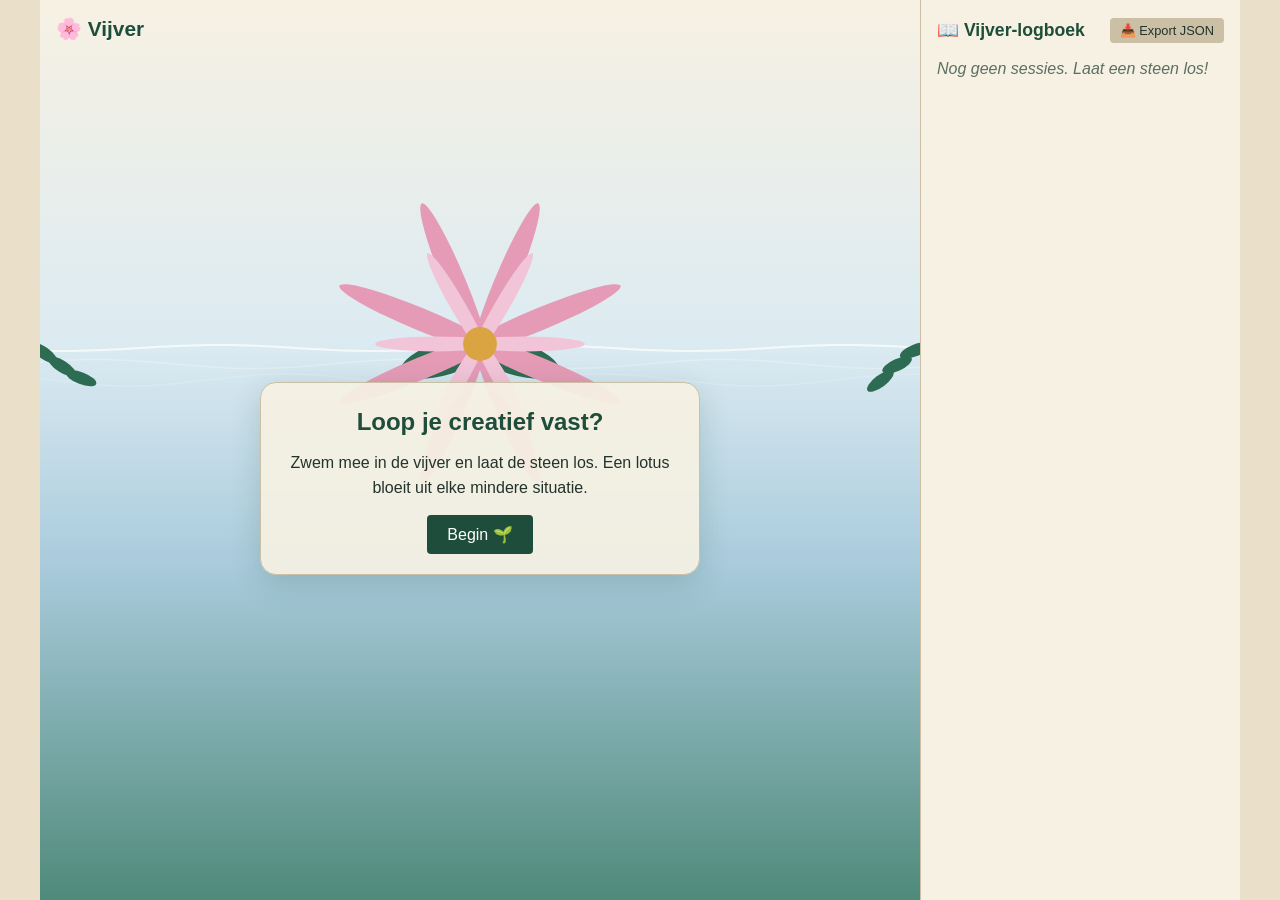
==== vijver.html @ 8c4dee31 "Add files via upload" ====
<!DOCTYPE html>
<html lang="nl">
<head>
    <meta charset="UTF-8">
    <meta name="viewport" content="width=device-width, initial-scale=1.0">
    <title>Vijver - Uit je creatieve blokkade</title>
    <link rel="stylesheet" href="vijver.css">
</head>
<body class="vijver-page">
    <div class="vijver-layout">
        <main class="vijver-stage" id="vijverStage">
            <canvas id="pondCanvas"></canvas>

            <div class="vijver-overlay">
                <header class="vijver-header">
                    <h1>&#127800; Vijver</h1>
                    <button class="btn btn-small btn-secondary" id="logboekToggle">&#128214; Logboek</button>
                </header>

                <div class="vijver-screens" id="vijverScreens">
                    <!-- Scherm 1: start -->
                    <section class="vijver-screen active" data-screen="0">
                        <div class="vijver-card">
                            <h2>Loop je creatief vast?</h2>
                            <p>Zwem mee in de vijver en laat de steen los. Een lotus bloeit uit elke mindere situatie.</p>
                            <button class="btn btn-primary" id="startBtn">Begin &#127793;</button>
                        </div>
                    </section>

                    <!-- Scherm 2: vis tegen steen -->
                    <section class="vijver-screen" data-screen="1">
                        <div class="vijver-card">
                            <h2>Vis zwemt tegen de steen &#128031;&#129704;</h2>
                            <p>Daar zwemt je creativiteit tegenaan.</p>
                            <button class="btn btn-primary" id="next1Btn">Verder &rarr;</button>
                        </div>
                    </section>

                    <!-- Scherm 3: struggle invoeren -->
                    <section class="vijver-screen" data-screen="2">
                        <div class="vijver-card">
                            <h2>Waar zwem je tegenaan?</h2>
                            <p>Typ hier je struggle (mag van alles zijn) &mdash; of teken hem hieronder. De animatie gaat vanzelf verder:</p>
                            <textarea id="struggleText" rows="3" placeholder="Bijvoorbeeld: ik weet niet waarmee ik moet beginnen..."></textarea>
                            <canvas id="struggleCanvas" class="draw-pad"></canvas>
                            <div class="vijver-actions">
                                <button class="btn btn-small btn-secondary" id="clearStruggle">Wissen</button>
                                <button class="btn btn-primary" id="next2Btn">Verder &rarr;</button>
                            </div>
                        </div>
                    </section>

                    <!-- Scherm 4: steen in het water -->
                    <section class="vijver-screen" data-screen="3">
                        <div class="vijver-card">
                            <h2>Steen in het water</h2>
                            <p>De steen wordt zo losgelaten in het water &mdash; of tik zelf op het water:</p>
                            <button class="btn btn-primary" id="throwBtn">Gooi de steen &#129704;</button>
                        </div>
                    </section>

                    <!-- Scherm 5: vissen om de steen -->
                    <section class="vijver-screen" data-screen="4">
                        <div class="vijver-card">
                            <h2>Vissen om de steen heen &#128031;</h2>
                            <p>Kijk &mdash; er zwemmen vissen om de steen heen. Er komt weer ruimte.</p>
                            <button class="btn btn-primary" id="next4Btn">Kies een visje &rarr;</button>
                        </div>
                    </section>

                    <!-- Scherm 6: klik op een visje -->
                    <section class="vijver-screen" data-screen="5">
                        <div class="vijver-card">
                            <h2>Klik op een visje</h2>
                            <ul class="fish-legend">
                                <li><span class="fish-dot" style="background:#e59bb6"></span> Roze: teken iets willekeurigs</li>
                                <li><span class="fish-dot" style="background:#8e7cc3"></span> Paars: fotografeer iets uit je omgeving</li>
                                <li><span class="fish-dot" style="background:#e8813a"></span> Oranje: schrijf 3 zinnen</li>
                            </ul>
                            <div class="vijver-actions">
                                <button class="btn btn-small fish-btn" data-fish="teken" style="background:#e59bb6">&#9998;&#65039; Teken</button>
                                <button class="btn btn-small fish-btn" data-fish="foto" style="background:#8e7cc3">&#128247; Foto</button>
                                <button class="btn btn-small fish-btn" data-fish="tekst" style="background:#e8813a">&#9998; Schrijf</button>
                            </div>
                        </div>
                    </section>

                    <!-- Scherm 7: afronding -->
                    <section class="vijver-screen" data-screen="6">
                        <div class="vijver-card">
                            <h2>De steen is losgelaten &#127800;</h2>
                            <p id="doneSummary">Goed gedaan.</p>
                            <div class="vijver-actions">
                                <button class="btn btn-secondary" id="againBtn">Opnieuw</button>
                                <button class="btn btn-primary" id="logboekBtn">Bekijk logboek</button>
                            </div>
                        </div>
                    </section>
                </div>
            </div>
        </main>

        <aside class="vijver-logboek" id="vijverLogboek">
            <div class="logboek-header">
                <h2>&#128214; Vijver-logboek</h2>
                <button class="btn btn-small btn-secondary" id="exportLogBtn">&#128229; Export JSON</button>
            </div>
            <div id="logboekList" class="logboek-list"></div>
        </aside>
    </div>

    <!-- Oefening modal -->
    <div class="modal" id="exerciseModal">
        <div class="modal-content">
            <div class="modal-header">
                <h2 id="exerciseTitle">Oefening</h2>
                <button class="close-modal" id="closeExercise">&times;</button>
            </div>
            <div id="exerciseBody"></div>
            <div class="modal-footer">
                <button type="button" class="btn btn-secondary" id="cancelExercise">Annuleren</button>
                <button type="button" class="btn btn-primary" id="saveExercise">Bewaar in logboek</button>
            </div>
        </div>
    </div>

    <div class="toast" id="toast"></div>

    <script src="vijver.js"></script>
</body>
</html>
---- vijver.css ----
/* ============================================
   Vijver - app tegen creatieve blokkade
   Losstaand bestand: eigen basis + palet
   Palet: aardetinten, zachtblauw, diepgroen
   ============================================ */

:root {
    --primary-color: #1e4d3b;
    --primary-color-light: #2e6b53;
    --secondary-color: #a9cbdc;
    --success-color: #2e6b53;
    --warning-color: #d9a441;
    --danger-color: #c4704f;
    --background-color: #eadfc8;
    --surface-color: #f7f1e3;
    --text-color: #22332b;
    --text-color-light: #5c6f64;
    --border-color: #cbbfa5;
    --shadow-color: rgba(30, 77, 59, 0.18);

    --water-top: #dcebf2;
    --water-deep: #4f8a7a;
    --fish-roze: #e59bb6;
    --fish-paars: #8e7cc3;
    --fish-oranje: #e8813a;
}

* {
    margin: 0;
    padding: 0;
    box-sizing: border-box;
}

body {
    font-family: 'Segoe UI', Tahoma, Geneva, Verdana, sans-serif;
    background-color: var(--background-color);
    color: var(--text-color);
    line-height: 1.6;
    min-height: 100vh;
}

/* Knoppen */
.btn {
    padding: 10px 20px;
    border: none;
    border-radius: 4px;
    font-size: 1rem;
    cursor: pointer;
    transition: background-color 0.2s, opacity 0.2s;
}

.btn-primary {
    background-color: var(--primary-color);
    color: #fff;
}

.btn-primary:hover {
    background-color: var(--primary-color-light);
}

.btn-secondary {
    background-color: var(--border-color);
    color: var(--text-color);
}

.btn-secondary:hover {
    background-color: var(--text-color-light);
}

.btn-danger {
    background-color: var(--danger-color);
    color: #fff;
}

.btn-small {
    padding: 5px 10px;
    font-size: 0.8rem;
}

/* Modal */
.modal {
    display: none;
    position: fixed;
    top: 0;
    left: 0;
    width: 100%;
    height: 100%;
    background-color: rgba(0, 0, 0, 0.5);
    z-index: 2000;
    align-items: center;
    justify-content: center;
}

.modal.active {
    display: flex;
}

.modal-content {
    background-color: var(--surface-color);
    border-radius: 8px;
    width: 90%;
    max-width: 600px;
    max-height: 90vh;
    overflow-y: auto;
    box-shadow: 0 4px 20px var(--shadow-color);
}

.modal-header {
    display: flex;
    justify-content: space-between;
    align-items: center;
    padding: 20px;
    border-bottom: 1px solid var(--border-color);
}

.modal-header h2 {
    font-size: 1.5rem;
}

.close-modal {
    background: none;
    border: none;
    font-size: 1.5rem;
    cursor: pointer;
    color: var(--text-color-light);
}

.modal-footer {
    display: flex;
    justify-content: flex-end;
    gap: 10px;
    padding: 20px;
    border-top: 1px solid var(--border-color);
}

/* Toast */
.toast {
    position: fixed;
    bottom: 20px;
    right: 20px;
    padding: 15px 25px;
    background-color: var(--text-color);
    color: var(--surface-color);
    border-radius: 4px;
    box-shadow: 0 4px 20px var(--shadow-color);
    transform: translateY(100px);
    opacity: 0;
    transition: transform 0.3s, opacity 0.3s;
    z-index: 3000;
}

.toast.active {
    transform: translateY(0);
    opacity: 1;
}

.toast.success {
    background-color: var(--success-color);
}

.toast.error {
    background-color: var(--danger-color);
}

/* ============================================
   Vijver-specifiek
   ============================================ */

.vijver-layout {
    display: flex;
    min-height: 100vh;
}

.vijver-stage {
    position: relative;
    flex: 1;
    height: 100vh;
    height: 100dvh;
    overflow: hidden;
}

#pondCanvas {
    position: absolute;
    inset: 0;
    width: 100%;
    height: 100%;
    display: block;
    touch-action: manipulation;
}

.vijver-overlay {
    position: absolute;
    inset: 0;
    display: flex;
    flex-direction: column;
    pointer-events: none;
}

.vijver-header {
    display: flex;
    justify-content: space-between;
    align-items: center;
    padding: 12px 16px;
    pointer-events: auto;
}

.vijver-header h1 {
    font-size: 1.3rem;
    color: var(--primary-color);
    text-shadow: 0 1px 0 rgba(255, 255, 255, 0.5);
}

.vijver-screens {
    position: relative;
    flex: 1;
    pointer-events: none;
}

.vijver-screen {
    position: absolute;
    inset: 0;
    display: flex;
    align-items: center;
    justify-content: center;
    padding: 16px;
    opacity: 0;
    visibility: hidden;
    transform: translateY(12px);
    transition: opacity 0.35s ease, transform 0.35s ease, visibility 0s linear 0.35s;
    pointer-events: none;
}

.vijver-screen.active {
    opacity: 1;
    visibility: visible;
    transform: translateY(0);
    transition: opacity 0.35s ease, transform 0.35s ease, visibility 0s;
}

.vijver-card {
    pointer-events: none;
    background: rgba(247, 241, 227, 0.92);
    border: 1px solid var(--border-color);
    border-radius: 16px;
    box-shadow: 0 8px 30px var(--shadow-color);
    padding: 20px 24px;
    max-width: 440px;
    width: 100%;
    max-height: 100%;
    overflow-y: auto;
    text-align: center;
}

.vijver-screen.active .vijver-card {
    pointer-events: auto;
}

.vijver-card h2 {
    color: var(--primary-color);
    margin-bottom: 8px;
}

.vijver-card p {
    color: var(--text-color);
    margin-bottom: 14px;
}

.vijver-actions {
    display: flex;
    gap: 10px;
    justify-content: center;
    flex-wrap: wrap;
    margin-top: 12px;
}

.fish-legend {
    list-style: none;
    text-align: left;
    margin: 0 auto 6px;
    max-width: 300px;
}

.fish-legend li {
    display: flex;
    align-items: center;
    gap: 8px;
    margin-bottom: 6px;
}

.fish-dot {
    display: inline-block;
    width: 14px;
    height: 14px;
    border-radius: 50%;
    flex-shrink: 0;
}

.fish-btn {
    color: #22332b;
    font-weight: 600;
}

/* Invoervelden */
.vijver-card textarea {
    width: 100%;
    padding: 10px;
    border: 1px solid var(--border-color);
    border-radius: 8px;
    font-family: inherit;
    font-size: 1rem;
    background: #fffdf7;
    color: var(--text-color);
    resize: vertical;
    margin-bottom: 10px;
}

.draw-pad {
    width: 100%;
    height: 140px;
    background: #fffdf7;
    border: 1px solid var(--border-color);
    border-radius: 8px;
    cursor: crosshair;
    touch-action: none;
}

#exerciseBody {
    padding: 20px;
}

#exerciseBody canvas.draw-pad {
    height: 220px;
}

#exerciseBody textarea {
    width: 100%;
    padding: 10px;
    border: 1px solid var(--border-color);
    border-radius: 4px;
    font-family: inherit;
    font-size: 1rem;
    background: #fffdf7;
    color: var(--text-color);
}

#exerciseBody input[type="file"] {
    margin: 8px 0;
}

#exercisePreview {
    max-width: 100%;
    max-height: 260px;
    border-radius: 8px;
    margin-top: 8px;
    display: none;
}

/* Logboek zijpaneel */
.vijver-logboek {
    display: none;
    width: 320px;
    background: var(--surface-color);
    border-left: 1px solid var(--border-color);
    padding: 16px;
    overflow-y: auto;
}

.logboek-header {
    display: flex;
    justify-content: space-between;
    align-items: center;
    margin-bottom: 12px;
}

.logboek-header h2 {
    font-size: 1.1rem;
    color: var(--primary-color);
}

.logboek-list {
    display: flex;
    flex-direction: column;
    gap: 12px;
}

.logboek-empty {
    color: var(--text-color-light);
    font-style: italic;
}

.logboek-item {
    border: 1px solid var(--border-color);
    border-radius: 8px;
    padding: 10px;
    background: #fffdf7;
}

.logboek-item .log-date {
    font-size: 0.8rem;
    color: var(--text-color-light);
}

.logboek-item .log-type {
    font-weight: 600;
    color: var(--primary-color);
}

.logboek-item .log-struggle {
    font-size: 0.9rem;
    margin-top: 6px;
    white-space: pre-wrap;
    font-style: italic;
}

.logboek-item img {
    max-width: 100%;
    border-radius: 6px;
    margin-top: 6px;
}

.logboek-item .btn {
    margin-top: 8px;
}

/* Desktop: logboek zichtbaar als zijpaneel */
@media (min-width: 900px) {
    .vijver-layout {
        max-width: 1200px;
        margin: 0 auto;
    }

    .vijver-logboek {
        display: block;
    }

    #logboekToggle {
        display: none;
    }
}

/* Mobiel: logboek als overlay */
@media (max-width: 899px) {
    .vijver-logboek {
        display: block;
        position: fixed;
        top: 0;
        right: 0;
        width: min(320px, 85vw);
        height: 100vh;
        height: 100dvh;
        z-index: 1500;
        transform: translateX(100%);
        transition: transform 0.3s ease;
        box-shadow: -4px 0 20px var(--shadow-color);
    }

    .vijver-logboek.open {
        transform: translateX(0);
    }
}

.vijver-logboek.flash {
    animation: logboekFlash 1.4s ease;
}

@keyframes logboekFlash {
    0%, 100% { background: var(--surface-color); box-shadow: none; }
    40% { background: #f3e6c8; box-shadow: -6px 0 0 var(--warning-color); }
}

@media (prefers-reduced-motion: reduce) {
    .vijver-screen {
        transition: none;
    }
}
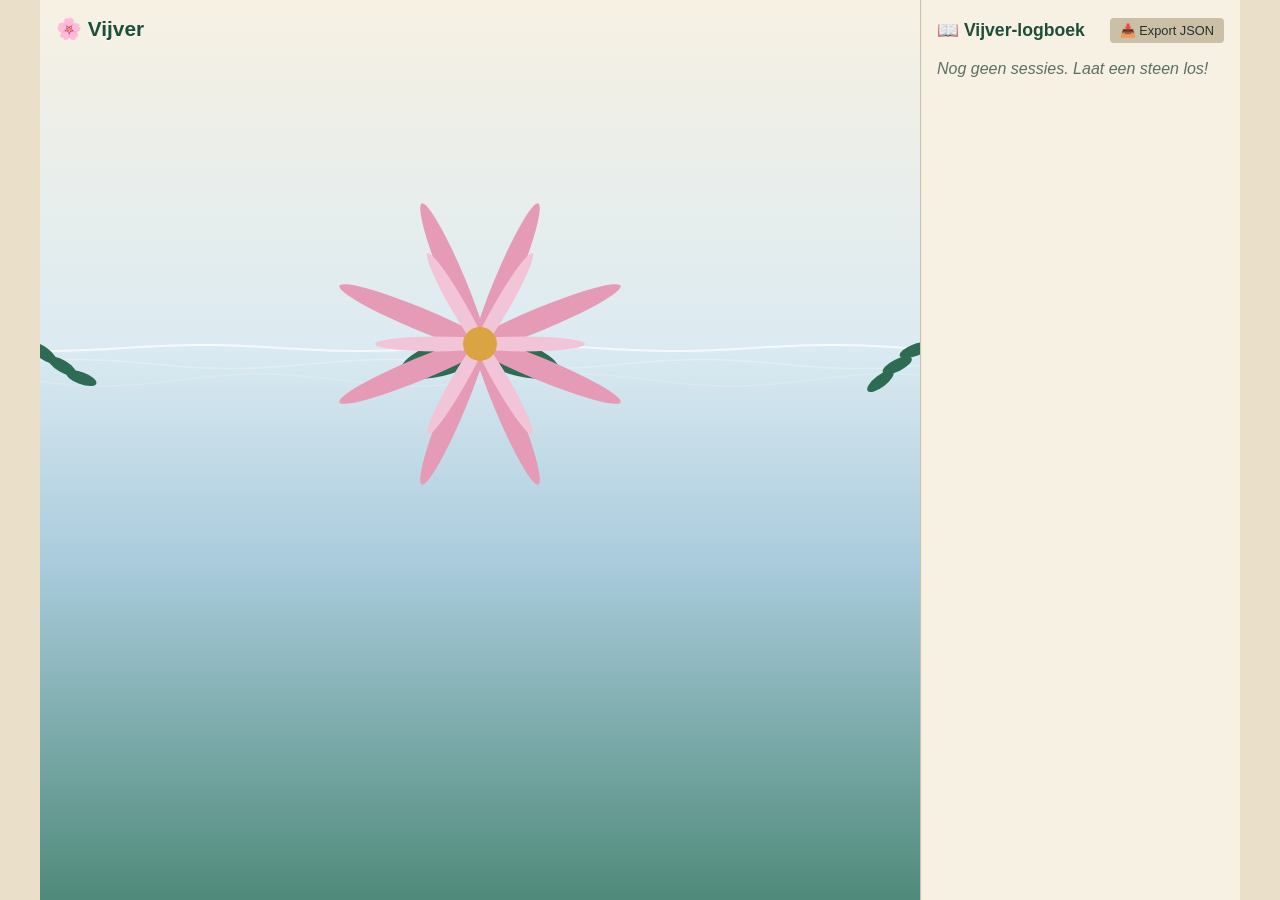
==== commit 40fe9dd3: "Verwijder popups bij scherm 1-3; klik op het scherm om verder te gaan Co-authored-by: PeViHa <PeViHa" ====
--- a/vijver.html
+++ b/vijver.html
@@ -18,38 +18,6 @@
                 </header>
 
                 <div class="vijver-screens" id="vijverScreens">
-                    <!-- Scherm 1: start -->
-                    <section class="vijver-screen active" data-screen="0">
-                        <div class="vijver-card">
-                            <h2>Loop je creatief vast?</h2>
-                            <p>Zwem mee in de vijver en laat de steen los. Een lotus bloeit uit elke mindere situatie.</p>
-                            <button class="btn btn-primary" id="startBtn">Begin &#127793;</button>
-                        </div>
-                    </section>
-
-                    <!-- Scherm 2: vis tegen steen -->
-                    <section class="vijver-screen" data-screen="1">
-                        <div class="vijver-card">
-                            <h2>Vis zwemt tegen de steen &#128031;&#129704;</h2>
-                            <p>Daar zwemt je creativiteit tegenaan.</p>
-                            <button class="btn btn-primary" id="next1Btn">Verder &rarr;</button>
-                        </div>
-                    </section>
-
-                    <!-- Scherm 3: struggle invoeren -->
-                    <section class="vijver-screen" data-screen="2">
-                        <div class="vijver-card">
-                            <h2>Waar zwem je tegenaan?</h2>
-                            <p>Typ hier je struggle (mag van alles zijn) &mdash; of teken hem hieronder. De animatie gaat vanzelf verder:</p>
-                            <textarea id="struggleText" rows="3" placeholder="Bijvoorbeeld: ik weet niet waarmee ik moet beginnen..."></textarea>
-                            <canvas id="struggleCanvas" class="draw-pad"></canvas>
-                            <div class="vijver-actions">
-                                <button class="btn btn-small btn-secondary" id="clearStruggle">Wissen</button>
-                                <button class="btn btn-primary" id="next2Btn">Verder &rarr;</button>
-                            </div>
-                        </div>
-                    </section>
-
                     <!-- Scherm 4: steen in het water -->
                     <section class="vijver-screen" data-screen="3">
                         <div class="vijver-card">
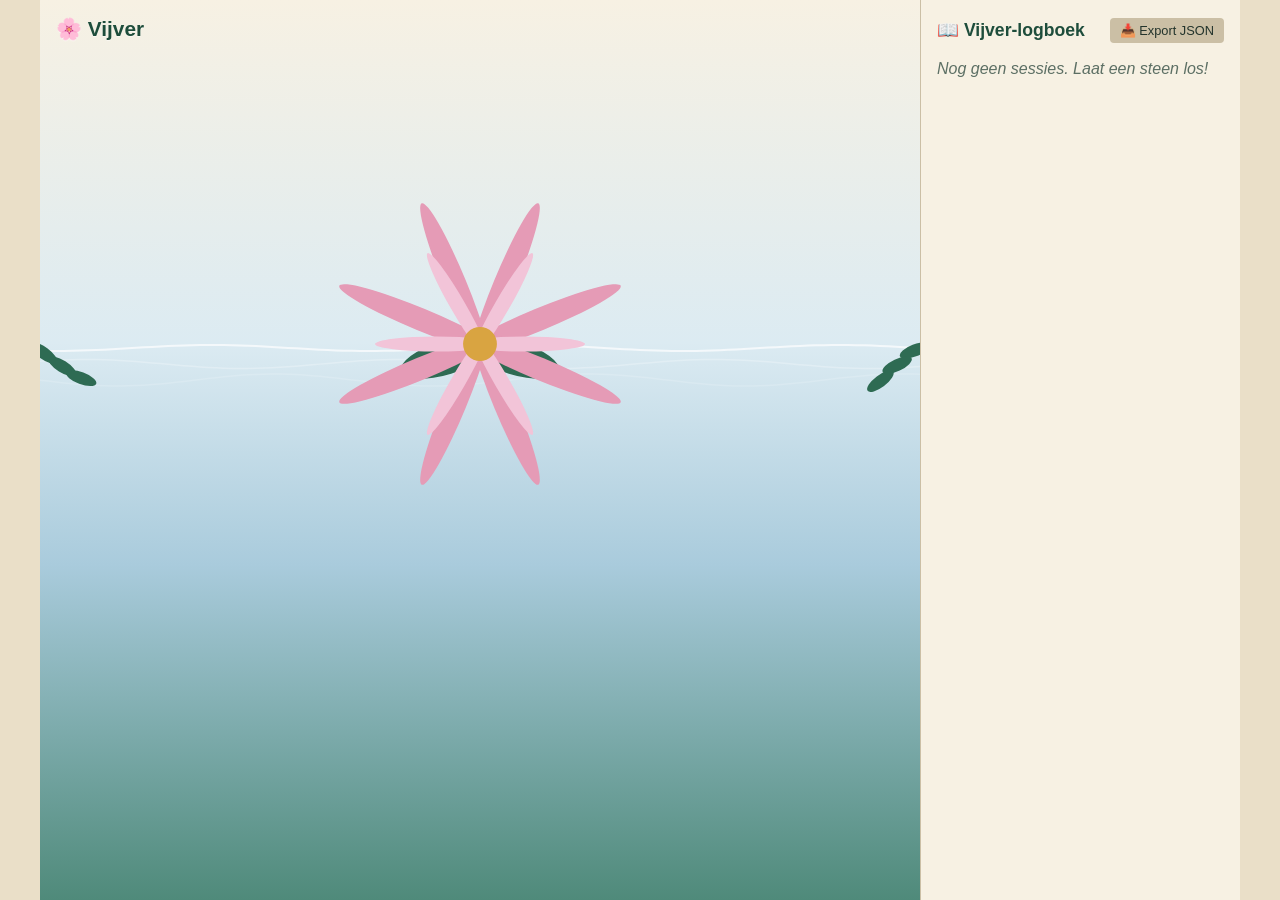
==== commit 31251f1c: "Struggle-invoer als compacte balk bij scherm 3 (klik op water gaat verder) Co-authored-by: PeViHa <P" ====
--- a/vijver.html
+++ b/vijver.html
@@ -18,6 +18,13 @@
                 </header>
 
                 <div class="vijver-screens" id="vijverScreens">
+                    <!-- Scherm 3: struggle invoeren (compact; klik op het water gaat verder) -->
+                    <section class="vijver-screen" data-screen="2">
+                        <div class="struggle-bar">
+                            <textarea id="struggleText" rows="2" placeholder="Waar zwem je tegenaan? (optioneel) &mdash; klik op het water om verder te gaan"></textarea>
+                        </div>
+                    </section>
+
                     <!-- Scherm 4: steen in het water -->
                     <section class="vijver-screen" data-screen="3">
                         <div class="vijver-card">
--- a/vijver.css
+++ b/vijver.css
@@ -301,7 +301,8 @@
 }
 
 /* Invoervelden */
-.vijver-card textarea {
+.vijver-card textarea,
+.struggle-bar textarea {
     width: 100%;
     padding: 10px;
     border: 1px solid var(--border-color);
@@ -322,6 +323,23 @@
     border-radius: 8px;
     cursor: crosshair;
     touch-action: none;
+}
+
+.struggle-bar {
+    position: absolute;
+    left: 50%;
+    bottom: 16px;
+    transform: translateX(-50%);
+    width: min(440px, 90%);
+    pointer-events: auto;
+    background: rgba(247, 241, 227, 0.92);
+    border: 1px solid var(--border-color);
+    border-radius: 12px;
+    padding: 10px;
+}
+
+.struggle-bar textarea {
+    margin-bottom: 0;
 }
 
 #exerciseBody {
